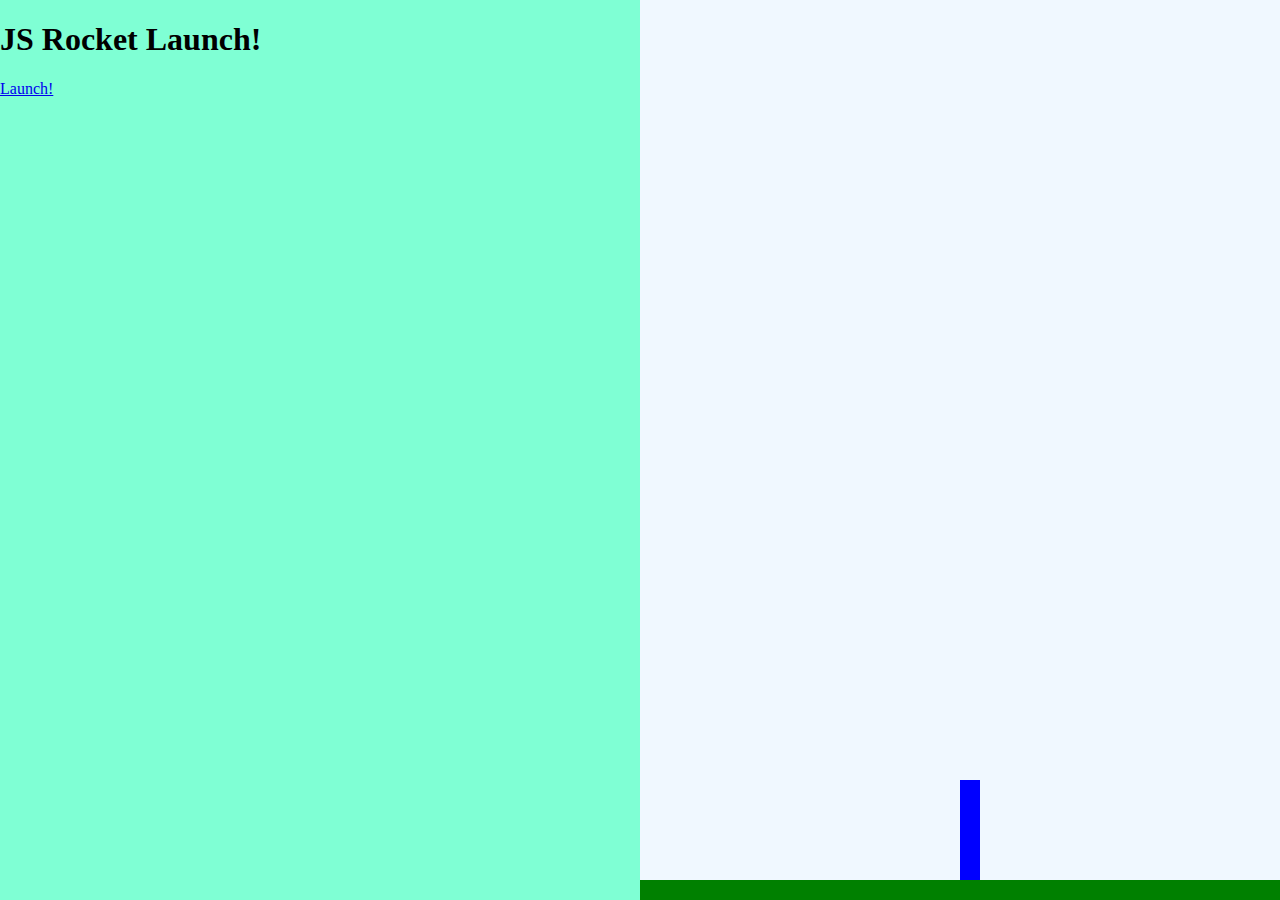
==== rocket.html @ 0657d44b "start Rocket" ====
<!DOCTYPE html>
<html>
<head>
	<title>Rocket Launch Sequence!</title>
	<link rel="stylesheet" type="text/css" href="css/rocket.css">
	<script type="text/javascript" src="js/rocket.js"></script>
</head>
<body class="body-state1">
	<div class="left">
		<div class="state1">
			<h1>JS Rocket Launch!</h1>
			<a href="#"" class="button" onclick="changeState(2);">Launch!</a>
		</div>
		<div class="state2">
			<h1 id="countdown">10</h1>
			<a href="#"" class="button" onclick="changeState(1);">Abort!</a>
		</div>
		<div class="state3">
			<h1>:Lift Off</h1>
		</div>
		<div class="state4">
			<h1>Well Done!</h1>
			<a href="#"" class="button" onclick="changeState(1);">Do it Again!</a>
		</div>
		<div class="state5">
			<h1>Oh No!!</h1>
			<a href="#"" class="button" onclick="changeState(1);">Try Again!</a>
		</div>
	<div class="right">
		<div class="ground"></div>
		<div class="rocket"></div>
	</div>
</body>
</html>
---- css/rocket.css ----
.left{
	background-color: aquamarine;
	position: fixed;
	width: 50%;
	height: 100%;
	top: 0;
	left: 0;
}

.right{
	background-color: aliceblue;
	position: fixed;
	width: 50%;
	height: 100%;
	top: 0;
	right: 0;
}

.ground{
	background-color: green;
	position: absolute;
	bottom: 0;
	left: 0;
	width: 100%;
	height: 20px;
}

.rocket{
	position: absolute;
	left: 50%;
	bottom: 20px;
	width: 20px;
	height: 100px;
	background-color: blue;
	transition: bottom 10s;
}

.rocket.flying{
	bottom: 1000px;
}

.state1,
.state2,
.state3,
.state4,
.state5 {
	display: none;
}

body.body-state1 .state1{display: block;}
body.body-state2 .state2{display: block;}
body.body-state3 .state3{display: block;}
body.body-state4 .state4{display: block;}
body.body-state5 .state5{display: block;}

a{

}

a.button{

}
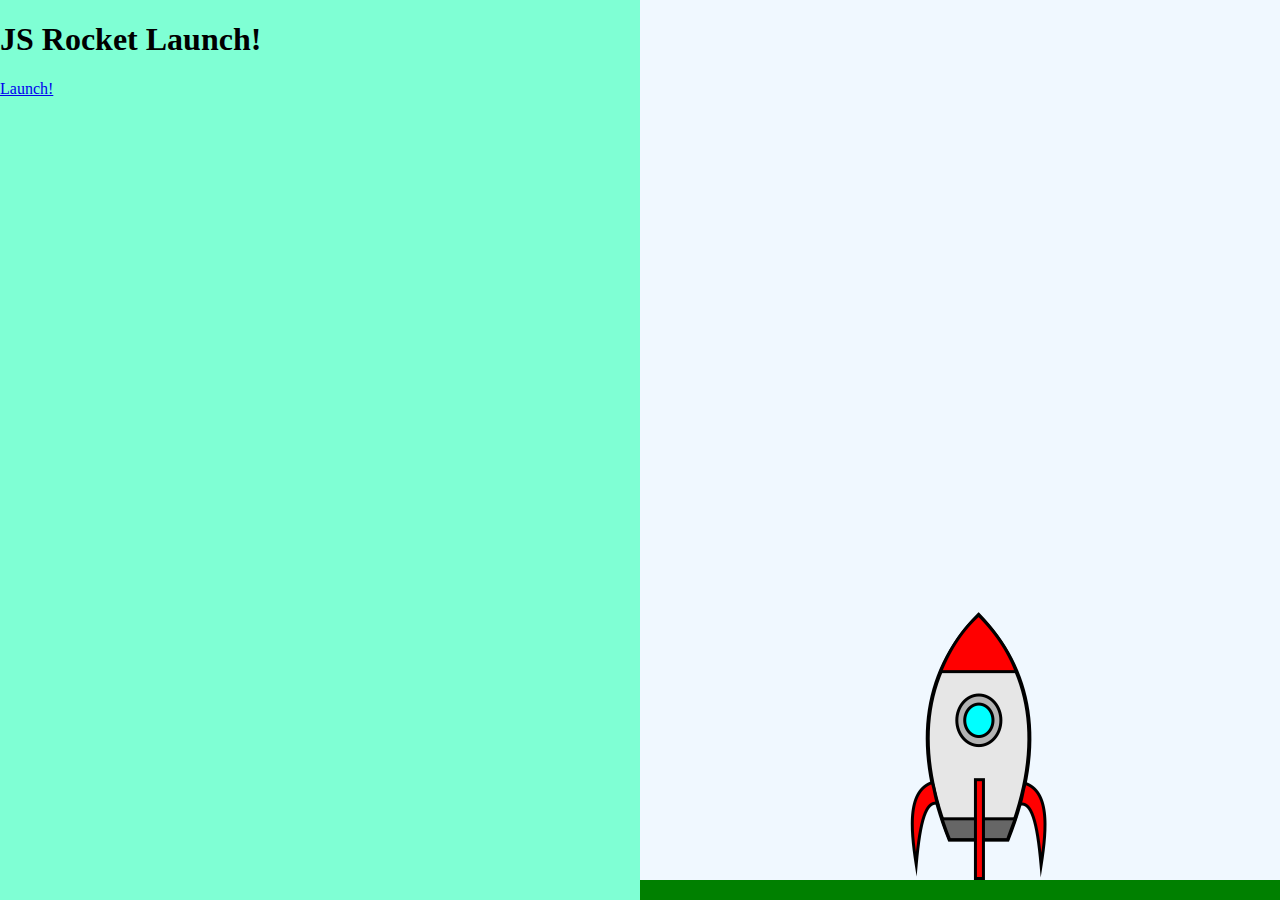
==== commit edcf0f5c: "a" ====
--- a/rocket.html
+++ b/rocket.html
@@ -16,7 +16,7 @@
 			<a href="#"" class="button" onclick="changeState(1);">Abort!</a>
 		</div>
 		<div class="state3">
-			<h1>:Lift Off</h1>
+			<h1>Lift Off!</h1>
 		</div>
 		<div class="state4">
 			<h1>Well Done!</h1>
@@ -31,4 +31,4 @@
 		<div class="rocket"></div>
 	</div>
 </body>
-</html>+</html> --- a/css/rocket.css
+++ b/css/rocket.css
@@ -29,13 +29,32 @@
 	position: absolute;
 	left: 50%;
 	bottom: 20px;
-	width: 20px;
-	height: 100px;
-	background-color: blue;
+	margin-left: -50px;
+	width: 137px;
+	height: 268px;
+	background: url(../img/Cohete.png) no-repeat 0 0;
 	transition: bottom 10s;
 }
 
-.rocket.flying{
+/* rocket bg image */
+body.body-state2 .rocket{
+	background-image: url(../img/Cohete2.gif);
+}
+body.body-state3 .rocket,
+body.body-state4 .rocket{
+	background-image: url(../img/Cohete3.gif);
+}
+body.body-state5 .rocket{
+	
+}
+
+/* function */
+body.body-state1 .rocket{
+	transition: 1s;
+}
+
+body.body-state3 .rocket,
+body.body-state4 .rocket{
 	bottom: 1000px;
 }
 
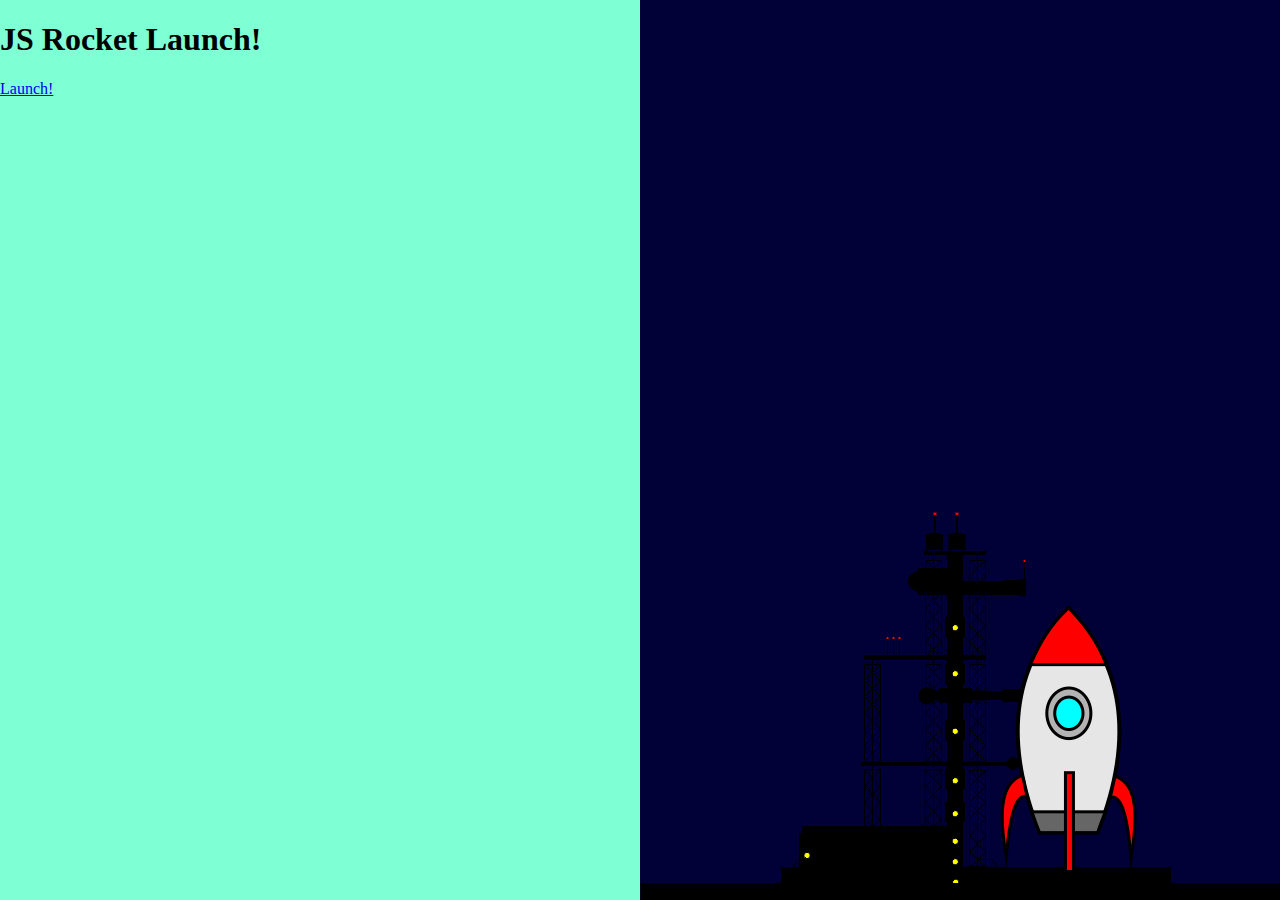
==== commit b13d0721: "Nice Rocket" ====
--- a/rocket.html
+++ b/rocket.html
@@ -31,4 +31,4 @@
 		<div class="rocket"></div>
 	</div>
 </body>
-</html> +</html>--- a/css/rocket.css
+++ b/css/rocket.css
@@ -8,7 +8,7 @@
 }
 
 .right{
-	background-color: aliceblue;
+	background-color: #010138;
 	position: fixed;
 	width: 50%;
 	height: 100%;
@@ -17,21 +17,21 @@
 }
 
 .ground{
-	background-color: green;
+	background: url(../img/Plataforma.png) no-repeat center center;
 	position: absolute;
 	bottom: 0;
 	left: 0;
-	width: 100%;
-	height: 20px;
+	width: 724px;
+	height: 388px;
 }
 
 .rocket{
 	position: absolute;
 	left: 50%;
 	bottom: 20px;
-	margin-left: -50px;
+	margin-left: 40px;
 	width: 137px;
-	height: 268px;
+	height: 275px;
 	background: url(../img/Cohete.png) no-repeat 0 0;
 	transition: bottom 10s;
 }
@@ -45,7 +45,11 @@
 	background-image: url(../img/Cohete3.gif);
 }
 body.body-state5 .rocket{
-	
+	background-image: url(../img/BOOM.png);
+	width: 209px;
+	height: 200px;
+	margin-left: -10px;
+	bottom: 35%;
 }
 
 /* function */
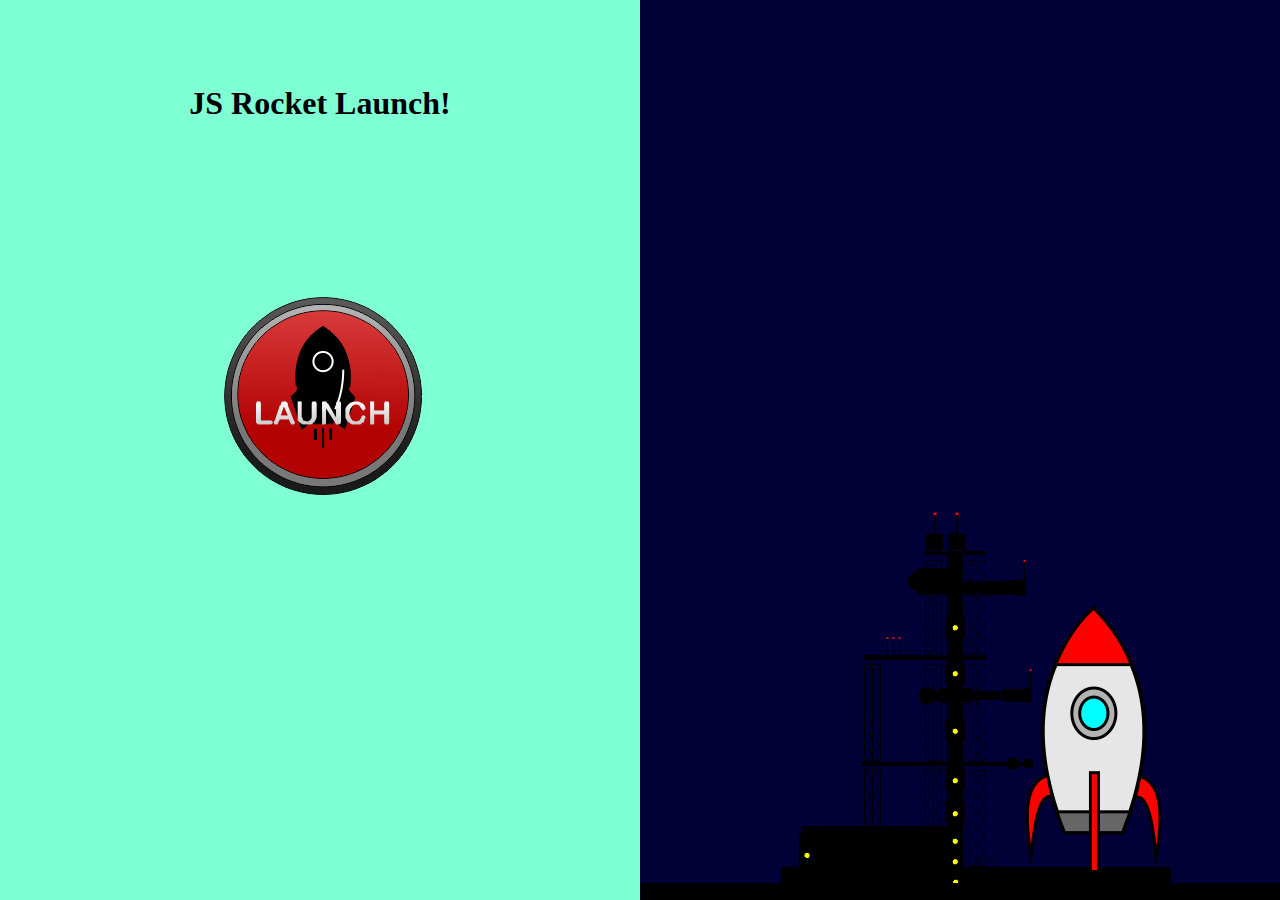
==== commit 58ded90f: "nice button" ====
--- a/rocket.html
+++ b/rocket.html
@@ -7,24 +7,24 @@
 </head>
 <body class="body-state1">
 	<div class="left">
-		<div class="state1">
+		<div class="interface state1">
 			<h1>JS Rocket Launch!</h1>
-			<a href="#"" class="button" onclick="changeState(2);">Launch!</a>
+			<a href="#"" class="button" onclick="changeState(2);"></a>
 		</div>
-		<div class="state2">
+		<div class="interface state2">
 			<h1 id="countdown">10</h1>
-			<a href="#"" class="button" onclick="changeState(1);">Abort!</a>
+			<a href="#"" class="" onclick="changeState(1);">Abort!</a>
 		</div>
-		<div class="state3">
+		<div class="interface state3">
 			<h1>Lift Off!</h1>
 		</div>
-		<div class="state4">
+		<div class="interface state4">
 			<h1>Well Done!</h1>
-			<a href="#"" class="button" onclick="changeState(1);">Do it Again!</a>
+			<a href="#"" class="" onclick="changeState(1);">Do it Again!</a>
 		</div>
-		<div class="state5">
+		<div class="interface state5">
 			<h1>Oh No!!</h1>
-			<a href="#"" class="button" onclick="changeState(1);">Try Again!</a>
+			<a href="#"" class="" onclick="changeState(1);">Try Again!</a>
 		</div>
 	<div class="right">
 		<div class="ground"></div>
--- a/css/rocket.css
+++ b/css/rocket.css
@@ -5,6 +5,20 @@
 	height: 100%;
 	top: 0;
 	left: 0;
+}
+
+a.button{
+	background: url(../img/Boton.png) no-repeat center center;
+	height: 198px;
+	width: 198px;
+	position: absolute;
+	bottom: 45%;
+	left: 35%;
+}
+
+.interface{
+	text-align: center;
+	padding: 10%;
 }
 
 .right{
@@ -27,13 +41,13 @@
 
 .rocket{
 	position: absolute;
-	left: 50%;
+	left: 345px;
 	bottom: 20px;
 	margin-left: 40px;
 	width: 137px;
 	height: 275px;
 	background: url(../img/Cohete.png) no-repeat 0 0;
-	transition: bottom 10s;
+	transition: bottom 20s;
 }
 
 /* rocket bg image */
@@ -59,7 +73,7 @@
 
 body.body-state3 .rocket,
 body.body-state4 .rocket{
-	bottom: 1000px;
+	bottom: 5000px;
 }
 
 .state1,
@@ -78,8 +92,4 @@
 
 a{
 
-}
-
-a.button{
-
 }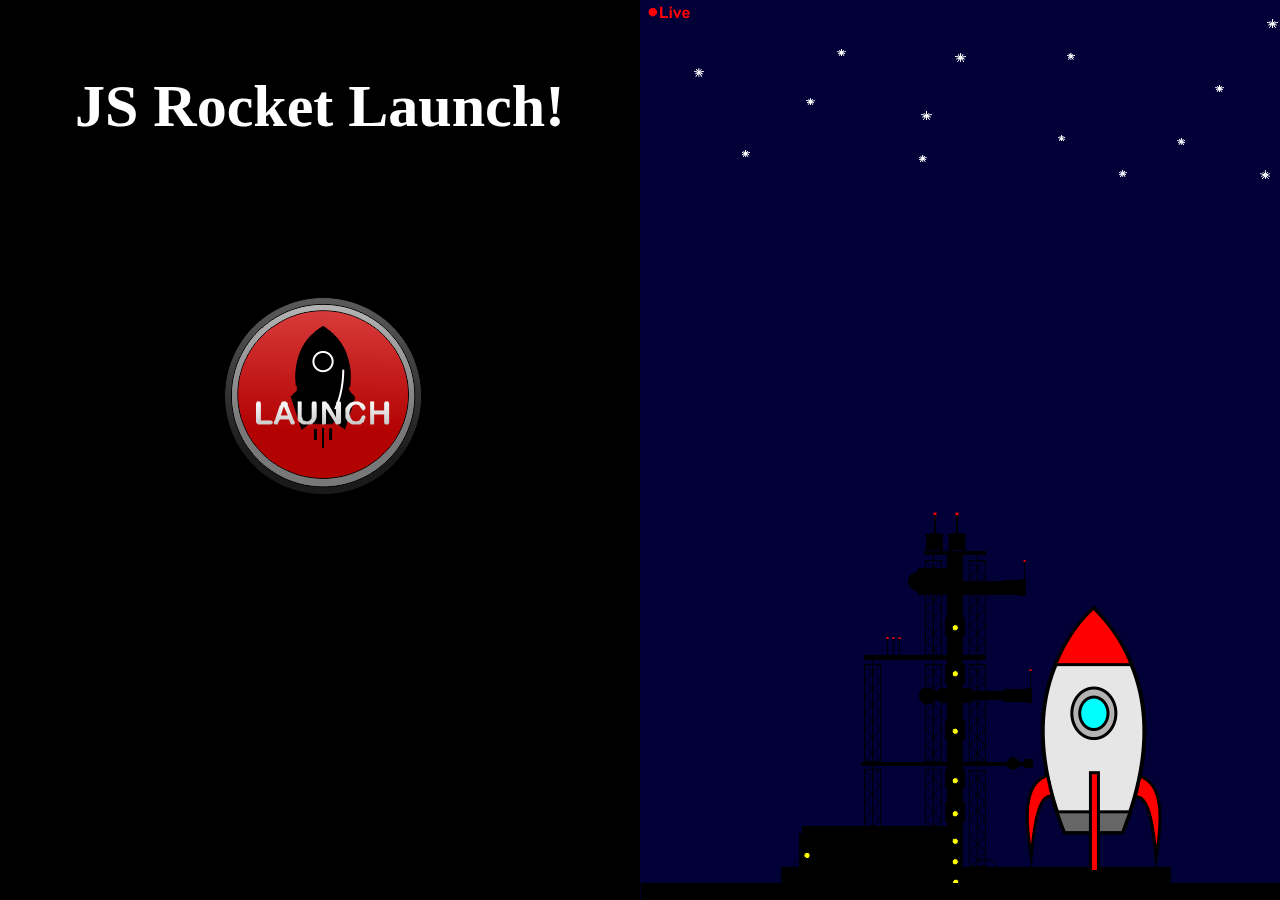
==== commit d2ef7203: "nice" ====
--- a/rocket.html
+++ b/rocket.html
@@ -13,22 +13,23 @@
 		</div>
 		<div class="interface state2">
 			<h1 id="countdown">10</h1>
-			<a href="#"" class="" onclick="changeState(1);">Abort!</a>
+			<a href="#"" class="abort" onclick="changeState(1);">ABORT!</a>
 		</div>
 		<div class="interface state3">
 			<h1>Lift Off!</h1>
 		</div>
 		<div class="interface state4">
 			<h1>Well Done!</h1>
-			<a href="#"" class="" onclick="changeState(1);">Do it Again!</a>
+			<a href="#"" class="doagain" onclick="changeState(1);">Do it Again!</a>
 		</div>
 		<div class="interface state5">
 			<h1>Oh No!!</h1>
-			<a href="#"" class="" onclick="changeState(1);">Try Again!</a>
+			<a href="#"" class="tryagain" onclick="changeState(1);">Try Again!</a>
 		</div>
 	<div class="right">
 		<div class="ground"></div>
 		<div class="rocket"></div>
+		<div class="bgr"></div>
 	</div>
 </body>
 </html>--- a/css/rocket.css
+++ b/css/rocket.css
@@ -1,5 +1,6 @@
+/*left*/
 .left{
-	background-color: aquamarine;
+	background-color: black;
 	position: fixed;
 	width: 50%;
 	height: 100%;
@@ -7,6 +8,7 @@
 	left: 0;
 }
 
+/*button*/
 a.button{
 	background: url(../img/Boton.png) no-repeat center center;
 	height: 198px;
@@ -16,11 +18,67 @@
 	left: 35%;
 }
 
-.interface{
+/*text*/
+.interface.state1{
+	color: white;
 	text-align: center;
-	padding: 10%;
+	padding: 5%;
+	font-size: 30px;
 }
 
+.interface.state2{
+	color: white;
+	text-align: center;
+	padding: 5%;
+	font-size: x-large;
+}
+
+a.abort{
+	color: red;
+	font-weight: bold;
+	text-decoration: none;
+	font-size: 50px;
+	background-color: white;
+	border-radius: 50%;
+	padding: 30px;
+}
+
+.interface.state3{
+	color: white;
+	text-align: center;
+	padding: 5%;
+	font-size: x-large;	
+}
+
+.interface.state4,
+.interface.state5{
+	color: white;
+	text-align: center;
+	padding: 5%;
+	font-size: x-large;	
+}
+
+a.doagain{
+	color: red;
+	font-weight: bold;
+	text-decoration: none;
+	font-size: 50px;
+	background-color: white;
+	border-radius: 50%;
+	padding: 30px;
+}
+
+a.tryagain{
+	color: red;
+	font-weight: bold;
+	text-decoration: none;
+	font-size: 50px;
+	background-color: white;
+	border-radius: 50%;
+	padding: 30px;
+}
+
+/*right*/
 .right{
 	background-color: #010138;
 	position: fixed;
@@ -28,6 +86,15 @@
 	height: 100%;
 	top: 0;
 	right: 0;
+}
+
+/*top background right*/
+.bgr{
+	background: url(../img/Fondod.gif) no-repeat center center;
+	top: 0;
+	left: 0;
+	width: 724px;
+	height: 200px;
 }
 
 .ground{
@@ -89,7 +156,3 @@
 body.body-state3 .state3{display: block;}
 body.body-state4 .state4{display: block;}
 body.body-state5 .state5{display: block;}
-
-a{
-
-}